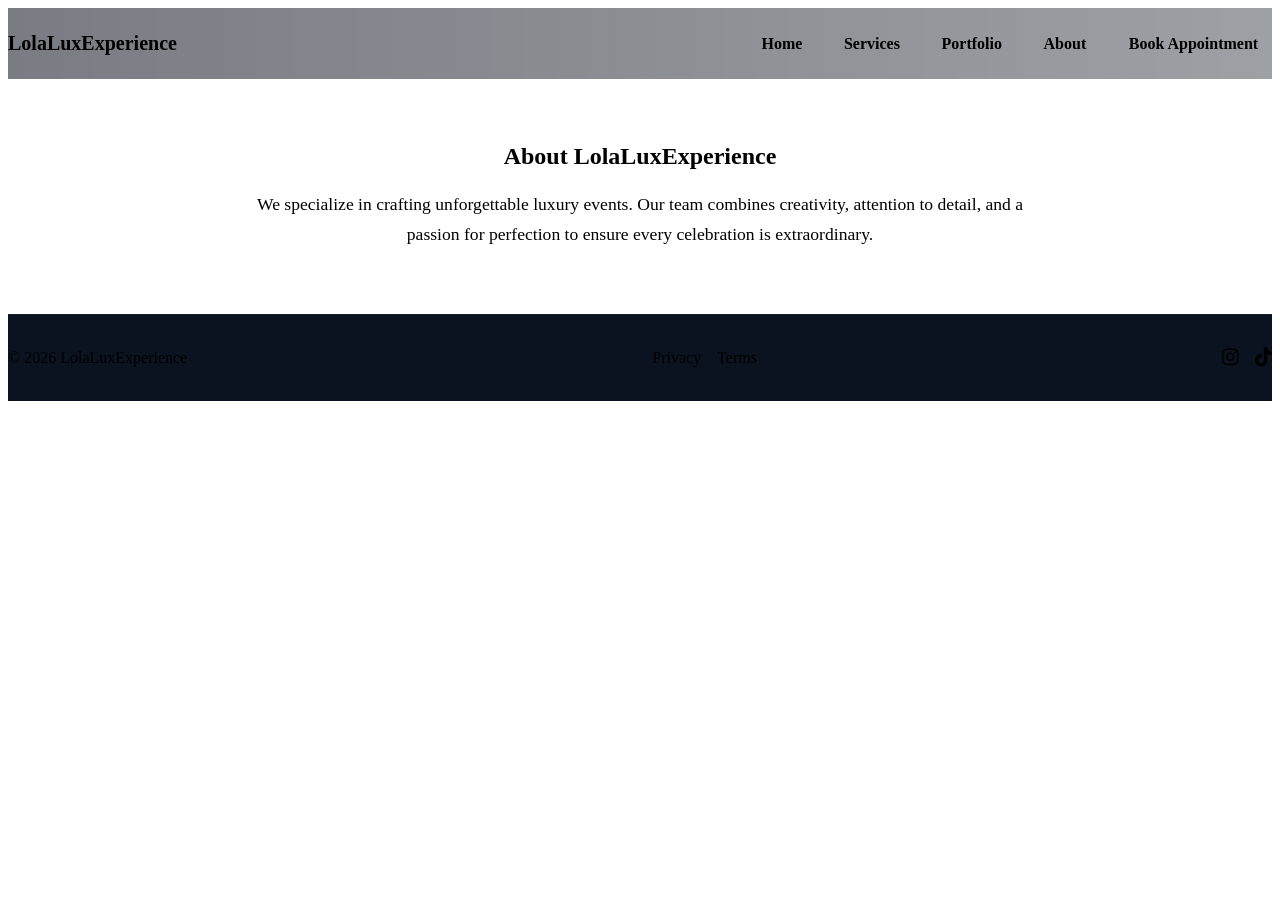
==== about.html @ 3839227c "v1" ====
<!DOCTYPE html>
<html lang="en">
<head>
<meta charset="UTF-8">
<meta name="viewport" content="width=device-width, initial-scale=1.0">
<title>About — LolaLuxExperience</title>
<link rel="stylesheet" href="styles.css">
<!-- Font Awesome for social icons -->
<link rel="stylesheet" href="https://cdnjs.cloudflare.com/ajax/libs/font-awesome/6.0.0/css/all.min.css">
</head>
<body>
<header class="site-header">
  <div class="container header-inner">
    <a class="brand" href="index.html">LolaLuxExperience</a>
    <nav class="nav">
      <a href="index.html">Home</a>
      <a href="services.html">Services</a>
      <a href="portfolio.html">Portfolio</a>
      <a class="active" href="about.html">About</a>
      <a class="btn-cta" href="book.html">Book Appointment</a>
    </nav>
    <button id="navToggle" class="nav-toggle" aria-label="Toggle nav">☰</button>
  </div>
</header>

<main class="container fade-in">
<section class="about-content">
  <h1>About LolaLuxExperience</h1>
  <p>We specialize in crafting unforgettable luxury events. Our team combines creativity, attention to detail, and a passion for perfection to ensure every celebration is extraordinary.</p>

  
</section>
</main>

<footer class="site-footer">
  <div class="container footer-inner">
    <p>© <span id="year"></span> LolaLuxExperience</p>
    <nav class="footer-nav">
      <a href="#">Privacy</a>
      <a href="#">Terms</a>
    </nav>
    <div class="footer-social">
      <a href="https://www.instagram.com/yourusername" target="_blank" rel="noopener" class="social-link">
        <i class="fab fa-instagram"></i>
      </a>
      <a href="https://www.tiktok.com/@yourusername" target="_blank" rel="noopener" class="social-link">
        <i class="fab fa-tiktok"></i>
      </a>
    </div>
  </div>
</footer>

<script src="script.js" defer></script>
</body>
</html>
---- styles.css ----
/* :root{
--bg:#0f1724;
--light:#f8fafc;
--muted:#9aa4b2;
--accent:#f06292;
--accent-2:#7c4dff;
--glass: rgba(255,255,255,0.06);
}
*{box-sizing:border-box} */
/* html,body{height:100%}
body{
margin:0;
font-family:Montserrat, system-ui, -apple-system, 'Segoe UI', Roboto, 'Helvetica Neue', Arial;
color:var(--light);
background:linear-gradient(180deg,#071126 0%, #0b1220 100%);
-webkit-font-smoothing:antialiased;
}
:root {
  --bg: #0f1724;
  --light: #f8fafc;
  --muted: #9aa4b2;
  --accent: #f06292;
  --accent-2: #7c4dff;
  --glass: rgba(255, 255, 255, 0.06);
}

* { box-sizing: border-box; }

html { scroll-behavior: smooth; }

body {
  margin: 0;
  font-family: 'Montserrat', system-ui, -apple-system, 'Segoe UI', Roboto, 'Helvetica Neue', Arial, sans-serif;
  color: var(--light);
  background: linear-gradient(180deg, #071126 0%, #0b1220 100%);
  -webkit-font-smoothing: antialiased;
  min-height: 100vh;
  display: flex;
  flex-direction: column;
}

main { flex-grow: 1; }

.container { max-width: 1200px; margin: 0 auto; padding: 0 1rem; }

/* Header */
.site-header {
  position: sticky;
  top: 0;
  z-index: 1000;
  background: linear-gradient(90deg, rgba(11, 17, 28, 0.55), rgba(11, 17, 28, 0.4));
  backdrop-filter: blur(6px);
  -webkit-backdrop-filter: blur(6px);
  padding: 1rem 0;
}
.header-inner { display: flex; align-items: center; justify-content: space-between; gap: 1rem; }
.brand { color: var(--light); text-decoration: none; font-weight: 700; font-size: 1.25rem; }
.nav { display: flex; align-items: center; gap: 1rem; }
.nav a { color: var(--light); text-decoration: none; padding: .6rem .8rem; border-radius: 8px; font-weight: 600; transition: background 0.2s; }
.nav a:hover, .nav a.active { background: var(--glass); }
.nav-toggle { display: none; background: none; border: 0; color: var(--light); font-size: 1.5rem; cursor: pointer; }

/* Hero Section */
.hero {
  position: relative;
  display: flex;
  align-items: center;
  justify-content: center;
  text-align: center;
  padding: 8rem 1rem;
  background: url('https://images.unsplash.com/photo-1527529482837-4698179dc6ce?auto=format&fit=crop&w=1920&q=80') no-repeat center center/cover;
}
.hero-overlay { position: absolute; inset: 0; background: rgba(15, 23, 36, 0.7); }
.hero-content { position: relative; z-index: 1; }
.hero h1 { font-family: 'Playfair Display', serif; font-size: clamp(2.5rem, 5vw, 4rem); margin: 0 0 .6rem; }
.hero-tagline { color: var(--muted); font-size: 1.2rem; margin-bottom: 2rem; max-width: 600px; margin-left: auto; margin-right: auto; }
.hero-buttons { display: flex; gap: 1rem; justify-content: center; }

/* Buttons */
.btn, .btn-outline, .btn-cta {
  display: inline-block;
  text-decoration: none;
  font-weight: 700;
  border-radius: 8px;
  padding: .8rem 1.5rem;
  cursor: pointer;
  border: 1px solid transparent;
  transition: all 0.3s ease;
}
.btn { background: linear-gradient(90deg, var(--accent), var(--accent-2)); color: white; }
.btn:hover { transform: translateY(-2px); box-shadow: 0 8px 20px rgba(124, 77, 255, 0.2); }
.btn-outline { background: transparent; border-color: rgba(255, 255, 255, 0.3); color: var(--light); }
.btn-outline:hover { background: var(--glass); }
.btn-cta { background: linear-gradient(90deg, var(--accent), var(--accent-2)); color: white; }

/* Services Section */
.signature-services, .services-section { padding: 4rem 0; }
.services-grid { display: grid; grid-template-columns: repeat(auto-fit, minmax(280px, 1fr)); gap: 2rem; }
.service-item { background: var(--glass); border-radius: 12px; overflow: hidden; text-align: center; transition: transform 0.3s; }
.service-item:hover { transform: translateY(-5px); }
.service-item img { width: 100%; height: 200px; object-fit: cover; display: block; }
.service-item h3 { margin: 1rem 0; }
.service-item p { color: var(--muted); padding: 0 1rem 1rem; margin: 0; }

/* Portfolio */
.section-header { text-align: center; margin-bottom: 3rem; padding-top: 3rem; }
.section-header h1 { font-size: 2.5rem; }
.portfolio-grid { display: grid; grid-template-columns: repeat(auto-fit, minmax(300px, 1fr)); gap: 1rem; padding-bottom: 4rem; }
.portfolio-item { border-radius: 12px; overflow: hidden; cursor: pointer; }
.portfolio-item img { width: 100%; height: 100%; object-fit: cover; display: block; transition: transform 0.4s ease; }
.portfolio-item:hover img { transform: scale(1.05); }

/* Lightbox */
.lightbox { display: none; position: fixed; z-index: 2000; inset: 0; background: rgba(0, 0, 0, 0.9); align-items: center; justify-content: center; }
.lightbox-img { max-width: 90vw; max-height: 80vh; }
.lightbox-close { position: absolute; top: 20px; right: 30px; color: #fff; font-size: 40px; font-weight: bold; cursor: pointer; }
.lightbox-controls { position: absolute; top: 50%; width: 100%; display: flex; justify-content: space-between; transform: translateY(-50%); }
.prev, .next { cursor: pointer; color: white; font-size: 3rem; padding: 1rem; user-select: none; }

/* About Page */
.about-content { max-width: 800px; margin: 4rem auto; text-align: center; }
.about-content p { font-size: 1.1rem; line-height: 1.7; color: var(--muted); }

/* Booking Form */
.booking-grid { padding: 2rem 0 4rem; }
.booking-form { max-width: 600px; margin: 0 auto; background: var(--glass); padding: 2rem; border-radius: 12px; }
.booking-form label { display: block; margin-bottom: 1.5rem; font-weight: 600; }
.booking-form input, .booking-form select, .booking-form textarea {
  width: 100%;
  padding: 0.8rem;
  margin-top: 0.5rem;
  border-radius: 6px;
  border: 1px solid rgba(255, 255, 255, 0.1);
  background: rgba(255, 255, 255, 0.05);
  color: var(--light);
  font-size: 1rem;
}
.form-actions { text-align: right; }
.btn-primary {
  background: linear-gradient(90deg, var(--accent), var(--accent-2));
  color: white;
  border: none;
  padding: 0.8rem 2rem;
  border-radius: 8px;
  cursor: pointer;
  font-weight: 700;
}

/* Footer */
.site-footer {
  background: #0b1220;
  padding: 2rem 0;
  margin-top: auto;
  border-top: 1px solid rgba(255, 255, 255, 0.05);
}
.footer-inner { display: flex; flex-wrap: wrap; justify-content: space-between; align-items: center; gap: 1rem; }
.footer-inner p { margin: 0; color: var(--muted); }
.footer-nav { display: flex; gap: 1rem; }
.footer-nav a { color: var(--muted); text-decoration: none; }
.footer-nav a:hover { color: var(--light); }
.footer-social { display: flex; gap: 1rem; }
.footer-social a { color: var(--muted); font-size: 1.2rem; }
.footer-social a:hover { color: var(--accent); }

/* Animations */
.fade-in { animation: fadeIn 1s ease-in-out; }
@keyframes fadeIn { from { opacity: 0; transform: translateY(10px); } to { opacity: 1; transform: translateY(0); } }

/* Responsive */
@media (max-width: 768px) {
  .nav {
    display: none;
    position: absolute;
    top: 100%;
    left: 0;
    right: 0;
    background: #0f1724;
    flex-direction: column;
    padding: 1rem;
    border-bottom: 1px solid rgba(255, 255, 255, 0.1);
  }
  .nav.active { display: flex; }
  .nav-toggle { display: block; }
  .hero { padding: 6rem 1rem; }
  .hero h1 { font-size: 2rem; }
  .hero-tagline { font-size: 1rem; }
  .footer-inner { flex-direction: column; gap: 1.5rem; }
}
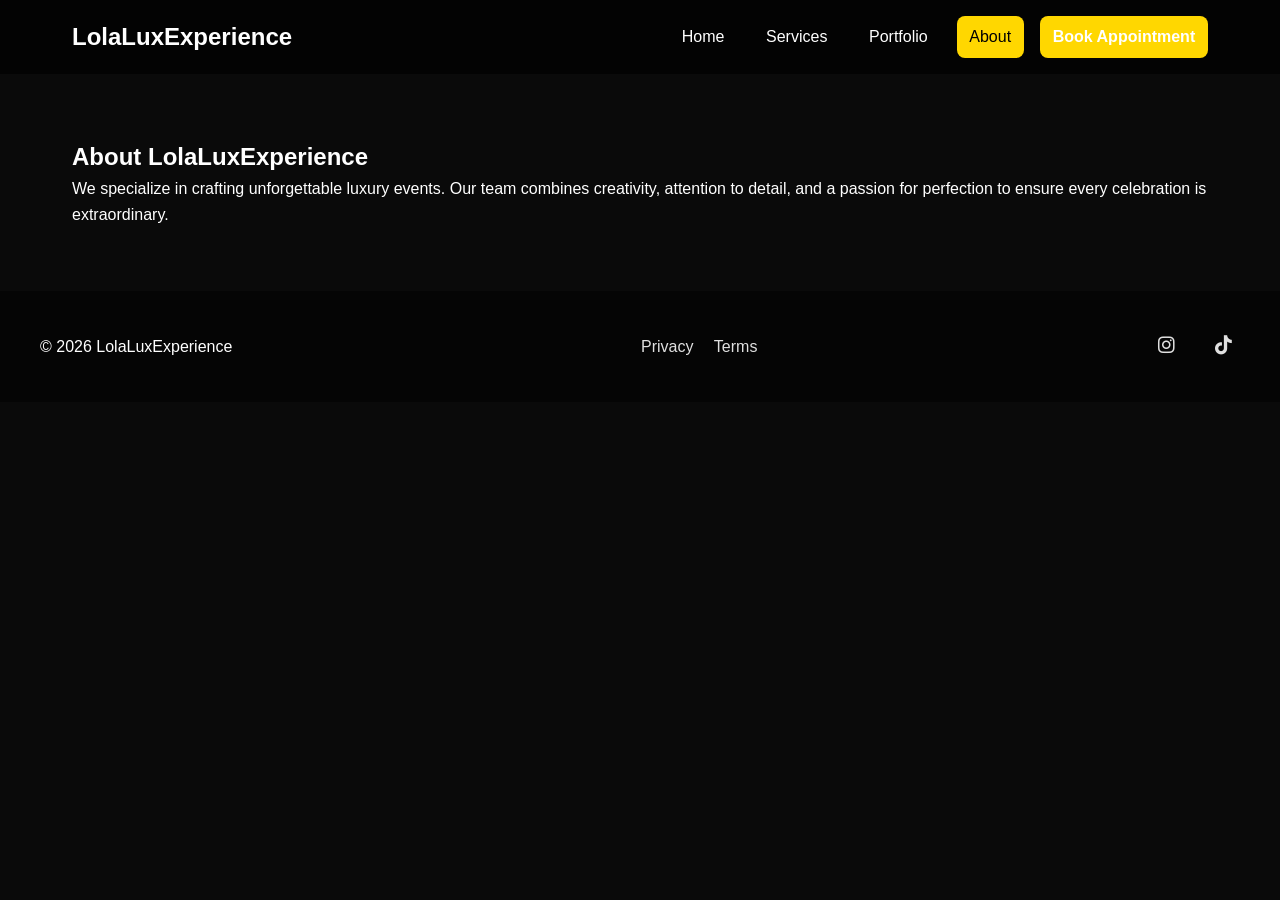
==== commit c84cf037: "va" ====
--- a/about.html
+++ b/about.html
@@ -40,10 +40,10 @@
       <a href="#">Terms</a>
     </nav>
     <div class="footer-social">
-      <a href="https://www.instagram.com/yourusername" target="_blank" rel="noopener" class="social-link">
+      <a href="https://www.instagram.com/llxexperience" target="_blank" rel="noopener" class="social-link">
         <i class="fab fa-instagram"></i>
       </a>
-      <a href="https://www.tiktok.com/@yourusername" target="_blank" rel="noopener" class="social-link">
+      <a href="https://www.tiktok.com/@llxexperience" target="_blank" rel="noopener" class="social-link">
         <i class="fab fa-tiktok"></i>
       </a>
     </div>
--- a/styles.css
+++ b/styles.css
@@ -1,188 +1,510 @@
-/* :root{
---bg:#0f1724;
---light:#f8fafc;
---muted:#9aa4b2;
---accent:#f06292;
---accent-2:#7c4dff;
---glass: rgba(255,255,255,0.06);
-}
-*{box-sizing:border-box} */
-/* html,body{height:100%}
-body{
-margin:0;
-font-family:Montserrat, system-ui, -apple-system, 'Segoe UI', Roboto, 'Helvetica Neue', Arial;
-color:var(--light);
-background:linear-gradient(180deg,#071126 0%, #0b1220 100%);
--webkit-font-smoothing:antialiased;
-}
+/* ------------------------------
+Variables
+------------------------------- */
 :root {
-  --bg: #0f1724;
-  --light: #f8fafc;
-  --muted: #9aa4b2;
-  --accent: #f06292;
-  --accent-2: #7c4dff;
-  --glass: rgba(255, 255, 255, 0.06);
-}
-
-* { box-sizing: border-box; }
-
-html { scroll-behavior: smooth; }
+    --gold: #FFD700;
+    --accent-1: #fff;
+    --accent-2: #e0e0e0;
+    --bg-dark: #0a0a0a;
+    --bg-dark-semi: rgba(5,5,10,0.85);
+}
+
+/* ------------------------------
+Reset & Base
+------------------------------- */
+* {
+    box-sizing: border-box;
+    margin:0;
+    padding:0;
+    font-family: 'Poppins', sans-serif;
+}
 
 body {
-  margin: 0;
-  font-family: 'Montserrat', system-ui, -apple-system, 'Segoe UI', Roboto, 'Helvetica Neue', Arial, sans-serif;
-  color: var(--light);
-  background: linear-gradient(180deg, #071126 0%, #0b1220 100%);
-  -webkit-font-smoothing: antialiased;
-  min-height: 100vh;
-  display: flex;
-  flex-direction: column;
-}
-
-main { flex-grow: 1; }
-
-.container { max-width: 1200px; margin: 0 auto; padding: 0 1rem; }
-
-/* Header */
+    background: var(--bg-dark);
+    color: var(--accent-1);
+    line-height:1.6;
+}
+
+/* ------------------------------
+Header & Navigation
+------------------------------- */
 .site-header {
-  position: sticky;
-  top: 0;
-  z-index: 1000;
-  background: linear-gradient(90deg, rgba(11, 17, 28, 0.55), rgba(11, 17, 28, 0.4));
-  backdrop-filter: blur(6px);
-  -webkit-backdrop-filter: blur(6px);
-  padding: 1rem 0;
-}
-.header-inner { display: flex; align-items: center; justify-content: space-between; gap: 1rem; }
-.brand { color: var(--light); text-decoration: none; font-weight: 700; font-size: 1.25rem; }
-.nav { display: flex; align-items: center; gap: 1rem; }
-.nav a { color: var(--light); text-decoration: none; padding: .6rem .8rem; border-radius: 8px; font-weight: 600; transition: background 0.2s; }
-.nav a:hover, .nav a.active { background: var(--glass); }
-.nav-toggle { display: none; background: none; border: 0; color: var(--light); font-size: 1.5rem; cursor: pointer; }
-
-/* Hero Section */
+    background: rgba(0,0,0,0.7);
+    position: sticky;
+    top:0;
+    width:100%;
+    z-index:1000;
+}
+
+.header-inner {
+    display:flex;
+    justify-content: space-between;
+    align-items:center;
+    max-width:1200px;
+    margin:0 auto;
+    padding:1rem 2rem;
+}
+
+.brand {
+    font-size:1.5rem;
+    font-weight:700;
+    color: var(--accent-1);
+    text-decoration:none;
+}
+
+.nav {
+    display:flex;
+    gap:1rem;
+    align-items:center;
+}
+
+.nav a {
+    color: var(--accent-1);
+    text-decoration:none;
+    padding:0.5rem 0.8rem;
+    border-radius:8px;
+    transition: background 0.3s;
+}
+
+.nav a:hover,
+.nav a.active{
+    background: var(--gold);
+    color:#000;
+}
+
+.btn-cta {
+    background: var(--gold);
+    color:#000;
+    padding:0.6rem 1.2rem;
+    border-radius:8px;
+    font-weight:600;
+}
+
+.nav-toggle {
+    display:none;
+    font-size:1.5rem;
+    background:none;
+    border:none;
+    color:var(--accent-1);
+}
+
+/* ------------------------------
+Hero Section
+------------------------------- */
 .hero {
-  position: relative;
-  display: flex;
-  align-items: center;
-  justify-content: center;
-  text-align: center;
-  padding: 8rem 1rem;
-  background: url('https://images.unsplash.com/photo-1527529482837-4698179dc6ce?auto=format&fit=crop&w=1920&q=80') no-repeat center center/cover;
-}
-.hero-overlay { position: absolute; inset: 0; background: rgba(15, 23, 36, 0.7); }
-.hero-content { position: relative; z-index: 1; }
-.hero h1 { font-family: 'Playfair Display', serif; font-size: clamp(2.5rem, 5vw, 4rem); margin: 0 0 .6rem; }
-.hero-tagline { color: var(--muted); font-size: 1.2rem; margin-bottom: 2rem; max-width: 600px; margin-left: auto; margin-right: auto; }
-.hero-buttons { display: flex; gap: 1rem; justify-content: center; }
-
-/* Buttons */
-.btn, .btn-outline, .btn-cta {
-  display: inline-block;
-  text-decoration: none;
-  font-weight: 700;
-  border-radius: 8px;
-  padding: .8rem 1.5rem;
-  cursor: pointer;
-  border: 1px solid transparent;
-  transition: all 0.3s ease;
-}
-.btn { background: linear-gradient(90deg, var(--accent), var(--accent-2)); color: white; }
-.btn:hover { transform: translateY(-2px); box-shadow: 0 8px 20px rgba(124, 77, 255, 0.2); }
-.btn-outline { background: transparent; border-color: rgba(255, 255, 255, 0.3); color: var(--light); }
-.btn-outline:hover { background: var(--glass); }
-.btn-cta { background: linear-gradient(90deg, var(--accent), var(--accent-2)); color: white; }
-
-/* Services Section */
-.signature-services, .services-section { padding: 4rem 0; }
-.services-grid { display: grid; grid-template-columns: repeat(auto-fit, minmax(280px, 1fr)); gap: 2rem; }
-.service-item { background: var(--glass); border-radius: 12px; overflow: hidden; text-align: center; transition: transform 0.3s; }
-.service-item:hover { transform: translateY(-5px); }
-.service-item img { width: 100%; height: 200px; object-fit: cover; display: block; }
-.service-item h3 { margin: 1rem 0; }
-.service-item p { color: var(--muted); padding: 0 1rem 1rem; margin: 0; }
-
-/* Portfolio */
-.section-header { text-align: center; margin-bottom: 3rem; padding-top: 3rem; }
-.section-header h1 { font-size: 2.5rem; }
-.portfolio-grid { display: grid; grid-template-columns: repeat(auto-fit, minmax(300px, 1fr)); gap: 1rem; padding-bottom: 4rem; }
-.portfolio-item { border-radius: 12px; overflow: hidden; cursor: pointer; }
-.portfolio-item img { width: 100%; height: 100%; object-fit: cover; display: block; transition: transform 0.4s ease; }
-.portfolio-item:hover img { transform: scale(1.05); }
+    min-height: 100vh;
+    background: url('https://images.unsplash.com/photo-1519167758481-83f550bb49b3?ixlib=rb-4.0.3&auto=format&fit=crop&w=1920&q=80') center/cover no-repeat;
+    display: flex;
+    align-items: center;
+    justify-content: center;
+    text-align: center;
+    position: relative;
+    padding: 4rem 1rem;
+}
+
+.hero-overlay {
+    position: absolute;
+    inset: 0;
+    background: rgba(0,0,0,0.5);
+}
+
+.hero-content {
+    color: var(--accent-1);
+    padding: 2rem;
+    max-width: 800px;
+    position: relative;
+    z-index: 1;
+    display: flex;
+    flex-direction: column;
+    gap: 2rem;
+}
+
+.hero-content h1 {
+    font-size: clamp(2.5rem, 5vw, 4rem);
+    line-height: 1.2;
+    margin: 0;
+}
+
+.hero-tagline {
+    font-size: clamp(1.2rem, 2vw, 1.5rem);
+    opacity: 0.9;
+    margin: 0;
+}
+
+.hero-buttons {
+    margin-top: 1rem;
+    display: flex;
+    gap: 1rem;
+    justify-content: center;
+    flex-wrap: wrap;
+}
+
+.hero .btn, .hero .btn-outline {
+    padding: 1rem 2rem;
+    border-radius: 8px;
+    text-decoration: none;
+    font-weight: 600;
+    transition: all 0.3s;
+    font-size: 1.1rem;
+    min-width: 200px;
+}
+
+.hero .btn{
+    background: var(--gold);
+    color:#000;
+}
+
+.hero .btn-outline{
+    border:2px solid var(--gold);
+    color:var(--gold);
+}
+
+.hero .btn:hover, .hero .btn-outline:hover{
+    opacity:0.85;
+}
+
+/* ------------------------------
+Sections
+------------------------------- */
+section{
+    padding:4rem 2rem;
+}
+
+.container{
+    max-width:1200px;
+    margin:0 auto;
+}
+
+/* Features */
+.features {
+    display:flex;
+    gap:1rem;
+    flex-wrap:wrap;
+    justify-content:center;
+}
+
+.feature {
+    background: rgba(20,20,30,0.6);
+    padding:1.5rem;
+    border-radius:12px;
+    flex:1 1 200px;
+    text-align:center;
+}
+
+/* CTA */
+.cta{
+    text-align:center;
+}
+
+.btn-primary{
+    background: var(--gold);
+    color:#000;
+    padding:0.8rem 1.5rem;
+    border-radius:10px;
+    text-decoration:none;
+    font-weight:600;
+    transition: transform 0.3s, box-shadow 0.3s;
+}
+
+.btn-primary:hover{
+    transform: translateY(-2px);
+    box-shadow:0 8px 15px rgba(255,215,0,0.4);
+}
+
+/* ------------------------------
+Footer
+------------------------------- */
+.site-footer{
+    background:#050505;
+    padding:2rem;
+}
+
+.footer-inner{
+    display:flex;
+    flex-wrap:wrap;
+    justify-content:space-between;
+    align-items:center;
+    max-width:1200px;
+    margin:0 auto;
+}
+
+.footer-nav a{
+    color: var(--accent-2);
+    text-decoration:none;
+    margin-left:1rem;
+}
+
+.footer-social{
+    display:flex;
+    gap:0.5rem;
+}
+
+.footer-social {
+    display: flex;
+    gap: 1.5rem;
+}
+
+.social-link {
+    color: var(--accent-2);
+    font-size: 1.2rem;
+    transition: all 0.3s ease;
+    padding: 0.5rem;
+}
+
+.social-link:hover {
+    color: var(--gold);
+    transform: translateY(-2px);
+}
+
+/* ------------------------------
+Portfolio Grid & Lightbox
+------------------------------- */
+.portfolio-grid {
+    display: grid;
+    grid-template-columns: repeat(auto-fit, minmax(280px, 1fr));
+    gap: 20px;
+    padding: 2rem 0;
+    max-width: 1200px;
+    margin: 0 auto;
+}
+
+.portfolio-item {
+    position: relative;
+    overflow: hidden;
+    border-radius: 12px;
+    background: var(--bg-dark-semi);
+    box-shadow: 0 4px 12px rgba(0,0,0,0.2);
+    transition: transform 0.3s ease;
+}
+
+.portfolio-item::before {
+    content: '';
+    display: block;
+    padding-top: 75%; /* 4:3 aspect ratio */
+}
+
+.portfolio-item img {
+    position: absolute;
+    top: 0;
+    left: 0;
+    width: 100%;
+    height: 100%;
+    object-fit: cover;
+    transition: transform 0.5s ease;
+}
+
+.portfolio-item:hover {
+    transform: translateY(-5px);
+}
+
+.portfolio-item:hover img {
+    transform: scale(1.1);
+}
 
 /* Lightbox */
-.lightbox { display: none; position: fixed; z-index: 2000; inset: 0; background: rgba(0, 0, 0, 0.9); align-items: center; justify-content: center; }
-.lightbox-img { max-width: 90vw; max-height: 80vh; }
-.lightbox-close { position: absolute; top: 20px; right: 30px; color: #fff; font-size: 40px; font-weight: bold; cursor: pointer; }
-.lightbox-controls { position: absolute; top: 50%; width: 100%; display: flex; justify-content: space-between; transform: translateY(-50%); }
-.prev, .next { cursor: pointer; color: white; font-size: 3rem; padding: 1rem; user-select: none; }
-
-/* About Page */
-.about-content { max-width: 800px; margin: 4rem auto; text-align: center; }
-.about-content p { font-size: 1.1rem; line-height: 1.7; color: var(--muted); }
-
-/* Booking Form */
-.booking-grid { padding: 2rem 0 4rem; }
-.booking-form { max-width: 600px; margin: 0 auto; background: var(--glass); padding: 2rem; border-radius: 12px; }
-.booking-form label { display: block; margin-bottom: 1.5rem; font-weight: 600; }
-.booking-form input, .booking-form select, .booking-form textarea {
-  width: 100%;
-  padding: 0.8rem;
-  margin-top: 0.5rem;
-  border-radius: 6px;
-  border: 1px solid rgba(255, 255, 255, 0.1);
-  background: rgba(255, 255, 255, 0.05);
-  color: var(--light);
-  font-size: 1rem;
-}
-.form-actions { text-align: right; }
-.btn-primary {
-  background: linear-gradient(90deg, var(--accent), var(--accent-2));
-  color: white;
-  border: none;
-  padding: 0.8rem 2rem;
-  border-radius: 8px;
-  cursor: pointer;
-  font-weight: 700;
-}
-
-/* Footer */
-.site-footer {
-  background: #0b1220;
-  padding: 2rem 0;
-  margin-top: auto;
-  border-top: 1px solid rgba(255, 255, 255, 0.05);
-}
-.footer-inner { display: flex; flex-wrap: wrap; justify-content: space-between; align-items: center; gap: 1rem; }
-.footer-inner p { margin: 0; color: var(--muted); }
-.footer-nav { display: flex; gap: 1rem; }
-.footer-nav a { color: var(--muted); text-decoration: none; }
-.footer-nav a:hover { color: var(--light); }
-.footer-social { display: flex; gap: 1rem; }
-.footer-social a { color: var(--muted); font-size: 1.2rem; }
-.footer-social a:hover { color: var(--accent); }
-
-/* Animations */
-.fade-in { animation: fadeIn 1s ease-in-out; }
-@keyframes fadeIn { from { opacity: 0; transform: translateY(10px); } to { opacity: 1; transform: translateY(0); } }
-
-/* Responsive */
-@media (max-width: 768px) {
-  .nav {
-    display: none;
-    position: absolute;
-    top: 100%;
-    left: 0;
-    right: 0;
-    background: #0f1724;
-    flex-direction: column;
-    padding: 1rem;
-    border-bottom: 1px solid rgba(255, 255, 255, 0.1);
-  }
-  .nav.active { display: flex; }
-  .nav-toggle { display: block; }
-  .hero { padding: 6rem 1rem; }
-  .hero h1 { font-size: 2rem; }
-  .hero-tagline { font-size: 1rem; }
-  .footer-inner { flex-direction: column; gap: 1.5rem; }
-}+.lightbox{
+    position:fixed;
+    top:0;
+    left:0;
+    width:100%;
+    height:100%;
+    background:rgba(0,0,0,0.9);
+    display:none;
+    align-items:center;
+    justify-content:center;
+    z-index:10000;
+}
+
+.lightbox-img{
+    max-width:90%;
+    max-height:80%;
+    border-radius:12px;
+}
+
+.lightbox-close, .prev, .next{
+    position:absolute;
+    color:var(--gold);
+    font-size:2rem;
+    cursor:pointer;
+    user-select:none;
+}
+
+.lightbox-close{
+    top:2rem;
+    right:2rem;
+}
+
+/* Horizontal layout for signature services */
+.services-grid.horizontal {
+    display: flex;
+    gap: 1.5rem;
+    justify-content: center;
+    flex-wrap: wrap; /* wrap on smaller screens */
+}
+
+.service-item {
+    flex: 1;
+    min-width: 280px;
+    max-width: 350px;
+    background: rgba(20,20,30,0.8);
+    border-radius: 16px;
+    overflow: hidden;
+    transition: transform 0.3s, box-shadow 0.3s;
+    text-align: center;
+    padding-bottom: 1rem;
+}
+
+.service-item img {
+    width: 100%;
+    height: 250px;
+    object-fit: cover;
+    transition: transform 0.3s ease;
+}
+
+.service-item h3 {
+    margin: 1rem 1rem 0.5rem;
+    color: var(--gold);
+    font-size: 1.4rem;
+}
+
+.service-item p {
+    margin: 0 1rem;
+    color: var(--accent-2);
+    font-size: 0.95rem;
+}
+
+.service-item:hover {
+    transform: translateY(-5px);
+    box-shadow: 0 8px 30px rgba(255,215,0,0.3);
+}
+
+.service-item:hover img {
+    transform: scale(1.05);
+}
+
+.prev{
+    left:2rem;
+    top:50%;
+    transform:translateY(-50%);
+}
+
+.next{
+    right:2rem;
+    top:50%;
+    transform:translateY(-50%);
+}
+
+/* ------------------------------
+Booking Form
+------------------------------- */
+.booking-form{
+    background: var(--bg-dark-semi);
+    border: 2px solid var(--gold);
+    padding: 2rem;
+    border-radius:16px;
+    box-shadow: 0 8px 20px rgba(0,0,0,0.5);
+    max-width:500px;
+    width:100%;
+    margin:0 auto;
+    display:flex;
+    flex-direction:column;
+    gap:1rem;
+    position:relative;
+    z-index:2;
+    transition: transform 0.3s, box-shadow 0.3s;
+    backdrop-filter: blur(5px);
+}
+
+.booking-form:hover{
+    transform:translateY(-3px);
+    box-shadow:0 12px 25px rgba(255,215,0,0.4);
+}
+
+.booking-form input,
+.booking-form select,
+.booking-form textarea{
+    width:100%;
+    padding:0.8rem 1rem;
+    border-radius:8px;
+    border:1px solid rgba(255,255,255,0.06);
+    background: rgba(20,20,30,0.6);
+    color: var(--accent-2);
+    font-size:1rem;
+}
+
+.booking-form input:focus,
+.booking-form select:focus,
+.booking-form textarea:focus{
+    border-color: var(--gold);
+    box-shadow: 0 0 5px rgba(255,215,0,0.5);
+    outline:none;
+}
+
+/* Service dropdown with gold arrow */
+.booking-form select{
+    appearance:none;
+    -webkit-appearance:none;
+    -moz-appearance:none;
+    background-image: url('data:image/svg+xml;charset=US-ASCII,<svg xmlns="http://www.w3.org/2000/svg" width="16" height="16"><polygon points="0,0 16,0 8,8" style="fill:%23FFD700"/></svg>');
+    background-repeat:no-repeat;
+    background-position:right 1rem center;
+    background-size:1rem;
+    padding-right:2.5rem;
+}
+
+/* Date & Time pickers with icons */
+.booking-form input[type="date"]{
+    background-image: url('data:image/svg+xml;charset=US-ASCII,<svg xmlns="http://www.w3.org/2000/svg" width="16" height="16"><rect x="1" y="3" width="14" height="12" fill="none" stroke=%22%23FFD700%22 stroke-width="2"/><line x1="1" y1="6" x2="15" y2="6" stroke=%22%23FFD700%22 stroke-width="2"/><line x1="5" y1="0" x2="5" y2="4" stroke=%22%23FFD700%22 stroke-width="2"/><line x1="11" y1="0" x2="11" y2="4" stroke=%22%23FFD700%22 stroke-width="2"/></svg>');
+    background-repeat: no-repeat;
+    background-position: right 1rem center;
+    background-size: 1rem 1rem;
+    padding-right: 2.5rem;
+}
+
+.booking-form input[type="time"]{
+    background-image: url('data:image/svg+xml;charset=US-ASCII,<svg xmlns="http://www.w3.org/2000/svg" width="16" height="16"><circle cx="8" cy="8" r="7" fill="none" stroke=%22%23FFD700%22 stroke-width="2"/><line x1="8" y1="8" x2="8" y2="4" stroke=%22%23FFD700%22 stroke-width="2"/><line x1="8" y1="8" x2="12" y2="8" stroke=%22%23FFD700%22 stroke-width="2"/></svg>');
+    background-repeat: no-repeat;
+    background-position: right 1rem center;
+    background-size: 1rem 1rem;
+    padding-right: 2.5rem;
+}
+
+/* ------------------------------
+Animations / Fade In
+------------------------------- */
+.fade-in{
+    opacity:0;
+    transform: translateY(20px);
+    animation: fadeInUp 1s forwards;
+}
+
+@keyframes fadeInUp{
+    to{
+        opacity:1;
+        transform: translateY(0);
+    }
+}
+
+/* ------------------------------
+Responsive
+------------------------------- */
+@media(max-width:768px){
+    .nav{
+        display:none;
+        flex-direction:column;
+        gap:0;
+        background: rgba(0,0,0,0.9);
+        position:absolute;
+        top:100%;
+        right:0;
+        width:200px;
+        padding:1rem;
+        border-radius:0 0 0 12px;
+    }
+    .nav a{
+        padding:0.8rem;
+    }
+    .nav-toggle{
+        display:block;
+    }
+}
